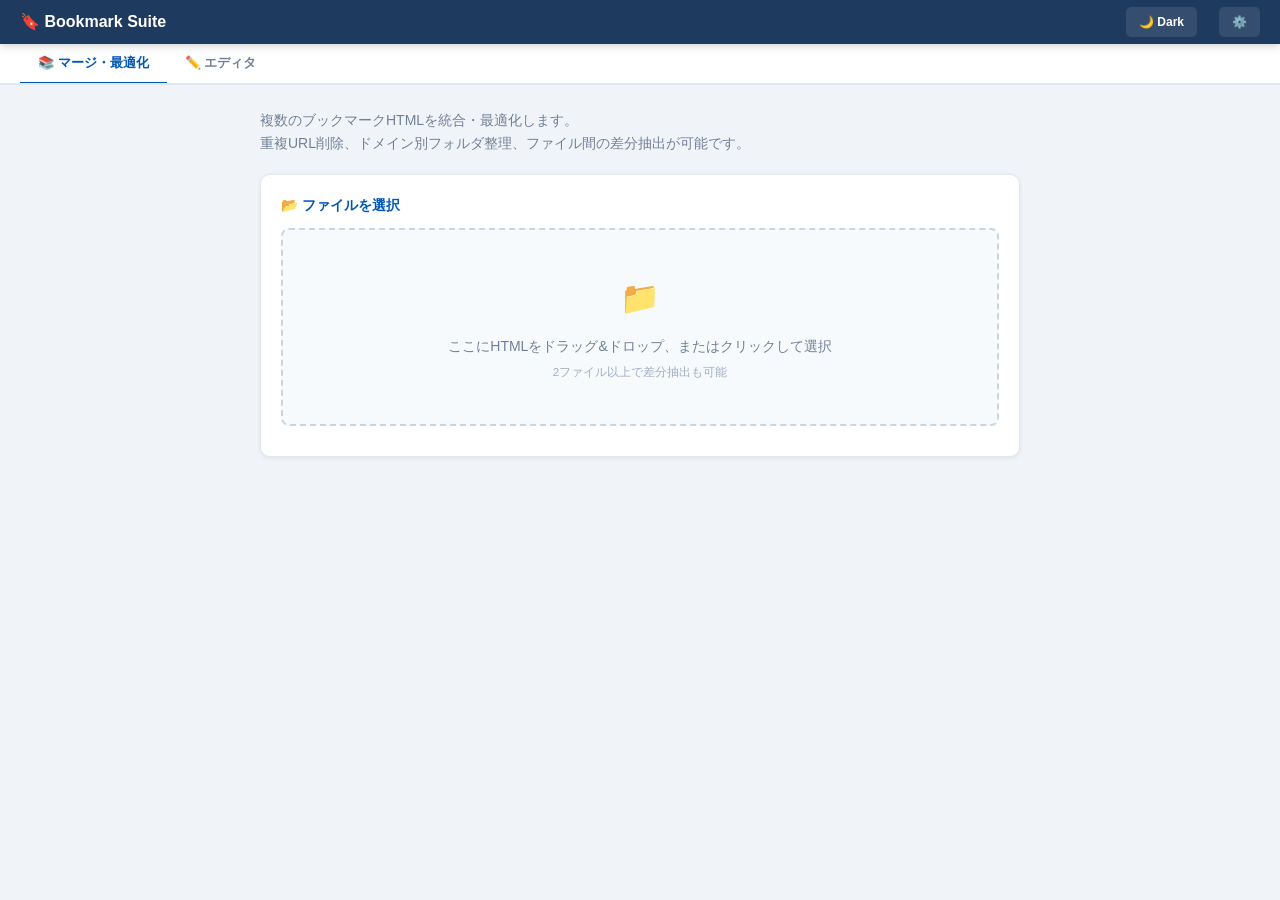
==== index.html @ 117654b2 "yes" ====
<!DOCTYPE html>
<html lang="ja">

<head>
    <meta charset="UTF-8">
    <meta name="viewport" content="width=device-width, initial-scale=1.0">
    <meta name="color-scheme" content="light dark">
    <meta name="referrer" content="no-referrer">
    <title>Bookmark Suite</title>

    <link rel="icon"
        href="data:image/svg+xml,%3Csvg xmlns='http://www.w3.org/2000/svg' viewBox='0 0 100 100'%3E%3Crect width='100' height='100' rx='22' fill='%231e3a5f'/%3E%3Cpath d='M33 15h34v68l-17-13-17 13z' fill='%23fff'/%3E%3C/svg%3E">

    <link rel="stylesheet" href="./style.css">
</head>

<body>
    <!-- =========================================================
         HEADER
    ========================================================== -->
    <header id="app-header">
        <h1>🔖 Bookmark Suite</h1>

        <button type="button" class="hdr-btn" id="theme-toggle" title="テーマ切替" aria-label="テーマを切り替える">
            🌙 Dark
        </button>

        <div class="hdr-menu-wrap">
            <button type="button" class="hdr-btn" id="settings-toggle" title="表示設定" aria-haspopup="true"
                aria-expanded="false">
                ⚙️
            </button>

            <div class="hdr-menu" id="settings-menu" hidden>
                <label class="hm-item">
                    <input type="checkbox" id="set-favicons">
                    ファビコンを表示
                </label>

                <label class="hm-item">
                    <input type="checkbox" id="set-autopreview">
                    選択時に自動プレビュー
                </label>

                <label class="hm-item">
                    <input type="checkbox" id="set-preview-scripts">
                    プレビュー内スクリプト許可
                </label>

                <div class="hm-sep"></div>

                <div class="hm-note">
                    設定は自動保存されます
                </div>
            </div>
        </div>
    </header>

    <!-- =========================================================
         MAIN TAB BAR
    ========================================================== -->
    <nav id="tab-bar" aria-label="メイン機能">
        <button type="button" class="tab-btn active" data-tab="merger" aria-controls="tab-merger">
            📚 マージ・最適化
        </button>

        <button type="button" class="tab-btn" data-tab="editor" aria-controls="tab-editor">
            ✏️ エディタ
        </button>
    </nav>

    <!-- =========================================================
         MERGER
    ========================================================== -->
    <main id="tab-merger" class="tab-content active">
        <div id="merger-view">
            <p class="desc">
                複数のブックマークHTMLを統合・最適化します。<br>
                重複URL削除、ドメイン別フォルダ整理、ファイル間の差分抽出が可能です。
            </p>

            <section class="card" aria-labelledby="merger-file-title">
                <h2 id="merger-file-title">📂 ファイルを選択</h2>

                <div class="drop-zone" id="m-drop" role="button" tabindex="0" aria-label="ブックマークHTMLファイルを選択">
                    <span class="dz-icon" aria-hidden="true">📁</span>

                    <span>
                        ここにHTMLをドラッグ&amp;ドロップ、またはクリックして選択
                    </span>

                    <br>

                    <small>
                        2ファイル以上で差分抽出も可能
                    </small>
                </div>

                <input type="file" id="m-file-input" multiple accept=".html,.htm,text/html">

                <div class="file-chips" id="m-chips" aria-live="polite"></div>
            </section>

            <section class="card" id="m-result" style="display:none" aria-labelledby="merger-result-title">
                <h2 id="merger-result-title">📊 解析結果</h2>

                <div class="stats-grid">
                    <div class="stat-box">
                        <span class="num" id="m-s-total">0</span>
                        <span class="lbl">総リンク数（重複込み）</span>
                    </div>

                    <div class="stat-box">
                        <span class="num" id="m-s-merged">0</span>
                        <span class="lbl">統合後（ユニーク）</span>
                    </div>

                    <div class="stat-box">
                        <span class="num" id="m-s-diff">0</span>
                        <span class="lbl">差分のみ（非重複）</span>
                    </div>
                </div>

                <div class="btn-group">
                    <button type="button" id="m-dl-merge" class="dl-btn btn-blue" disabled>
                        🔗 すべて統合してDL
                    </button>

                    <button type="button" id="m-dl-diff" class="dl-btn btn-green" disabled>
                        ✂️ 差分のみDL
                    </button>

                    <button type="button" id="m-to-editor" class="dl-btn btn-purple" disabled>
                        ✏️ エディタで開く
                    </button>
                </div>

                <div class="log-box show" id="m-log" role="log" aria-live="polite"></div>
            </section>
        </div>
    </main>

    <!-- =========================================================
         EDITOR
    ========================================================== -->
    <main id="tab-editor" class="tab-content">
        <div id="editor-view">
            <!-- =================================================
                 MAIN TOOLBAR
            ================================================== -->
            <div id="ed-main-toolbar" role="toolbar" aria-label="エディタ操作">
                <div class="tb-group">
                    <button type="button" class="tb-btn" id="tb-import">
                        📂 開く
                    </button>

                    <button type="button" class="tb-btn" id="tb-export" disabled>
                        💾 HTML
                    </button>

                    <button type="button" class="tb-btn" id="tb-export-json" disabled>
                        📋 JSON
                    </button>

                    <input type="file" id="ed-file-input" accept=".html,.htm,.json,text/html,application/json">
                </div>

                <div class="tb-sep" aria-hidden="true"></div>

                <div class="tb-group">
                    <button type="button" class="tb-btn" id="tb-undo" title="元に戻す (Ctrl+Z)" aria-label="元に戻す" disabled>
                        ↶
                    </button>

                    <button type="button" class="tb-btn" id="tb-redo" title="やり直し (Ctrl+Shift+Z)" aria-label="やり直し"
                        disabled>
                        ↷
                    </button>
                </div>

                <div class="tb-sep" aria-hidden="true"></div>

                <div class="tb-group tb-sel-group disabled" id="tb-sel-group">
                    <button type="button" class="tb-btn" id="tb-edit" title="編集 (F2)">
                        ✏️
                    </button>

                    <button type="button" class="tb-btn" id="tb-copy-url" title="URLコピー (Ctrl+C)">
                        📋
                    </button>

                    <button type="button" class="tb-btn" id="tb-move-to">
                        📁 移動
                    </button>

                    <button type="button" class="tb-btn" id="tb-tag-btn" title="タグ編集">
                        🏷️
                    </button>

                    <button type="button" class="tb-btn" id="tb-rate-btn" title="レーティング">
                        ⭐
                    </button>

                    <button type="button" class="tb-btn tb-danger" id="tb-delete" title="削除 (Delete)">
                        🗑️
                    </button>
                </div>

                <div class="tb-sep" aria-hidden="true"></div>

                <div class="tb-group">
                    <button type="button" class="tb-btn tb-primary" id="tb-add-link" title="リンク追加 (Ctrl+L)" disabled>
                        ＋ リンク
                    </button>

                    <button type="button" class="tb-btn tb-primary" id="tb-add-folder" title="フォルダ追加 (Ctrl+Shift+N)"
                        disabled>
                        📁＋
                    </button>

                    <button type="button" class="tb-btn" id="tb-add-root" title="ルートフォルダ追加">
                        🌳＋
                    </button>
                </div>

                <div class="tb-sep" aria-hidden="true"></div>

                <div class="tb-group">
                    <button type="button" class="tb-btn" id="tb-dedup" title="重複URLを整理" disabled>
                        🔀 重複整理
                    </button>

                    <button type="button" class="tb-btn" id="tb-find-dup" title="重複URLをハイライト" disabled>
                        👁️ 重複表示
                    </button>
                </div>

                <div class="tb-spacer"></div>

                <div class="tb-group">
                    <span id="ed-stats" aria-live="polite"></span>

                    <button type="button" class="tb-btn" id="tb-keys" title="ショートカット (?)">
                        ⌨️
                    </button>

                    <button type="button" class="tb-btn" id="tb-collapse" title="フォルダツリー表示切替">
                        ◀
                    </button>

                    <button type="button" class="tb-btn active" id="tb-preview" title="プレビュー表示切替 (Ctrl+P)">
                        🖼️
                    </button>
                </div>
            </div>

            <!-- =================================================
                 EDITOR CONTENT TABS
            ================================================== -->
            <div id="ed-content-tabs" role="tablist" aria-label="フォルダタブ"></div>

            <!-- =================================================
                 EDITOR LAYOUT
            ================================================== -->
            <div id="ed-layout">
                <!-- =============================================
                     TREE PANEL
                ============================================== -->
                <aside id="ed-tree-panel" aria-label="フォルダツリー">
                    <div id="ed-tree-header">
                        <span>📁 フォルダ</span>

                        <div class="tree-hdr-btns">
                            <button type="button" class="tree-sm-btn" id="tree-expand-all" title="全展開"
                                aria-label="すべて展開">
                                ⊞
                            </button>

                            <button type="button" class="tree-sm-btn" id="tree-collapse-all" title="全折畳"
                                aria-label="すべて折りたたむ">
                                ⊟
                            </button>

                            <button type="button" class="tree-sm-btn" id="tree-add-root" title="ルートフォルダ追加"
                                aria-label="ルートフォルダ追加">
                                ＋
                            </button>
                        </div>
                    </div>

                    <div id="ed-tree-scroll">
                        <div class="tree-empty">
                            ファイルをインポートして<br>
                            開始してください
                        </div>
                    </div>
                </aside>

                <div class="ed-divider" id="ed-divider1" role="separator" aria-orientation="vertical"
                    aria-label="ツリーパネル幅変更"></div>

                <!-- =============================================
                     CONTENT PANEL
                ============================================== -->
                <section id="ed-content-panel">
                    <!-- Filter bar -->
                    <div id="ed-filter-bar">
                        <div id="ed-breadcrumb" aria-label="現在のフォルダ">
                            <span class="bc-item" data-action="nav-root">
                                🏠 Root
                            </span>
                        </div>

                        <div class="bar-sep" aria-hidden="true"></div>

                        <select class="filter-sel" id="flt-type" title="種類" aria-label="種類で絞り込み">
                            <option value="all">すべて</option>
                            <option value="link">🔗 リンク</option>
                            <option value="folder">📁 フォルダ</option>
                        </select>

                        <select class="filter-sel" id="flt-rating" title="評価" aria-label="レーティングで絞り込み">
                            <option value="0">⭐ すべて</option>
                            <option value="1">⭐ 以上</option>
                            <option value="2">⭐⭐ 以上</option>
                            <option value="3">⭐⭐⭐ 以上</option>
                            <option value="4">⭐⭐⭐⭐ 以上</option>
                            <option value="5">⭐⭐⭐⭐⭐</option>
                        </select>

                        <input type="search" id="flt-tag" class="filter-sel filter-input" placeholder="🏷️ タグ"
                            aria-label="タグで絞り込み">

                        <input type="search" id="flt-domain" class="filter-sel filter-input filter-domain"
                            placeholder="🌐 ドメイン" aria-label="ドメインで絞り込み">

                        <button type="button" class="bar-btn" id="flt-tagunset" title="タグ未設定のみ" aria-pressed="false">
                            🏷️未設定
                        </button>

                        <select class="filter-sel" id="flt-sort" title="並び替え" aria-label="並び替え">
                            <option value="default">デフォルト順</option>
                            <option value="name">名前 A→Z</option>
                            <option value="name-d">名前 Z→A</option>
                            <option value="rating">評価 高→低</option>
                            <option value="rating-d">評価 低→高</option>
                            <option value="date">日付 新→旧</option>
                            <option value="date-d">日付 旧→新</option>
                            <option value="url">URL A→Z</option>
                        </select>

                        <div class="bar-sep" aria-hidden="true"></div>

                        <select class="filter-sel preset-select" id="flt-preset" title="保存済み検索" aria-label="保存済み検索">
                            <option value="">📁 保存済み</option>
                        </select>

                        <button type="button" class="bar-btn" id="flt-preset-save" title="現在の検索条件を保存"
                            aria-label="検索条件を保存">
                            💾
                        </button>

                        <div class="bar-sep" aria-hidden="true"></div>

                        <button type="button" class="bar-btn" id="list-top" title="先頭へ移動" aria-label="先頭へ移動">
                            ⬆
                        </button>

                        <button type="button" class="bar-btn" id="list-bot" title="末尾へ移動" aria-label="末尾へ移動">
                            ⬇
                        </button>

                        <button type="button" class="bar-btn" id="btn-search" title="検索 (Ctrl+F)" aria-label="検索を開く">
                            🔍
                        </button>
                    </div>

                    <!-- Search bar -->
                    <div id="ed-search-bar">
                        <div class="search-row search-primary-row">
                            <input type="search" id="ed-search-input" autocomplete="off" spellcheck="false"
                                placeholder='検索... 例: domain:github.com tag:tutorial rating:>=4 -jquery'
                                aria-label="ブックマークを検索">

                            <span id="ed-search-count" aria-live="polite"></span>

                            <button type="button" class="bar-btn" id="sch-prev" title="前の一致 (Shift+Enter)"
                                aria-label="前の検索結果">
                                ▲
                            </button>

                            <button type="button" class="bar-btn" id="sch-next" title="次の一致 (Enter)"
                                aria-label="次の検索結果">
                                ▼
                            </button>

                            <div class="scope-grp" aria-label="検索範囲">
                                <button type="button" class="scope-btn on" data-scope="deep">
                                    全体
                                </button>

                                <button type="button" class="scope-btn" data-scope="current">
                                    現在
                                </button>
                            </div>

                            <button type="button" class="bar-btn" id="ed-search-clear" title="検索クリア"
                                aria-label="検索をクリア">
                                ✕
                            </button>
                        </div>

                        <div class="search-row search-options-row">
                            <div class="scope-grp" aria-label="検索条件">
                                <button type="button" class="scope-btn on" id="sch-mode-and">
                                    AND
                                </button>

                                <button type="button" class="scope-btn" id="sch-mode-or">
                                    OR
                                </button>
                            </div>

                            <label class="chk-item">
                                <input type="checkbox" id="sch-title" checked>
                                タイトル
                            </label>

                            <label class="chk-item">
                                <input type="checkbox" id="sch-url" checked>
                                URL
                            </label>

                            <label class="chk-item">
                                <input type="checkbox" id="sch-tags" checked>
                                タグ
                            </label>

                            <label class="chk-item" title="大文字・小文字を区別">
                                <input type="checkbox" id="sch-case">
                                Aa
                            </label>

                            <label class="chk-item">
                                <input type="checkbox" id="sch-word">
                                完全一致
                            </label>

                            <label class="chk-item">
                                <input type="checkbox" id="sch-regex">
                                .* 正規表現
                            </label>
                        </div>

                        <div class="search-help">
                            <span>例:</span>
                            <code>domain:github.com</code>
                            <code>tag:tutorial</code>
                            <code>rating:&gt;=4</code>
                            <code>type:link</code>
                            <code>after:2024-01-01</code>
                            <code>path:"開発/資料"</code>
                            <code>is:duplicate</code>
                            <code>is:untagged</code>
                            <code>is:invalid</code>
                            <code>-archive</code>
                            <code>~javascrpt</code>
                        </div>
                    </div>

                    <!-- Content list -->
                    <div id="ed-content-list" role="list" aria-label="ブックマーク一覧">
                        <div class="ed-empty">
                            <span class="big-ico" aria-hidden="true">📚</span>

                            <span>
                                ファイルを開いて開始<br>

                                <small>
                                    Netscape Bookmark HTML / JSON 対応
                                </small>
                            </span>
                        </div>
                    </div>
                </section>

                <div class="ed-divider" id="ed-divider2" role="separator" aria-orientation="vertical"
                    aria-label="プレビューパネル幅変更"></div>

                <!-- =============================================
                     PREVIEW PANEL
                ============================================== -->
                <aside id="ed-preview-panel" aria-label="Webプレビュー">
                    <div id="ed-preview-header">
                        <span aria-hidden="true">🖼️</span>
                        <span id="ed-preview-title">プレビュー</span>

                        <button type="button" class="tree-sm-btn" id="preview-open" title="新しいタブで開く"
                            aria-label="新しいタブで開く" style="display:none">
                            ↗
                        </button>

                        <button type="button" class="tree-sm-btn" id="preview-reload" title="再読込" aria-label="プレビュー再読込"
                            style="display:none">
                            ↻
                        </button>
                    </div>

                    <div id="ed-preview-frame-wrap">
                        <iframe id="ed-preview-iframe" title="選択したブックマークのプレビュー" sandbox="allow-forms allow-popups"
                            referrerpolicy="no-referrer"></iframe>

                        <div id="ed-preview-loading">
                            読込中...
                        </div>

                        <div id="ed-preview-fallback">
                            <div class="fb-ico" aria-hidden="true">🚫</div>

                            <div class="fb-title">
                                プレビューできません
                            </div>

                            <div class="fb-message">
                                このサイトはiframeでの表示を許可していない可能性があります。
                            </div>

                            <div class="fb-url" id="fb-url"></div>

                            <a id="fb-link" href="#" target="_blank" rel="noopener noreferrer">
                                ↗ 新しいタブで開く
                            </a>
                        </div>
                    </div>
                </aside>
            </div>

            <!-- =================================================
                 STATUS BAR
            ================================================== -->
            <div id="ed-statusbar">
                <span id="ed-sb-msg" aria-live="polite">
                    準備完了
                </span>

                <span class="sb-badge" id="sb-autosave" style="display:none">
                    自動保存
                </span>

                <span class="sb-badge dirty" id="sb-dirty" style="display:none">
                    未保存
                </span>

                <span id="ed-sb-counts"></span>
            </div>
        </div>
    </main>

    <!-- =========================================================
         EDIT MODAL
    ========================================================== -->
    <div class="modal-ov" id="ed-modal" role="dialog" aria-modal="true" aria-labelledby="ed-modal-title">
        <div class="modal-box" id="ed-edit-box">
            <h3 id="ed-modal-title">編集</h3>

            <div class="mf">
                <label for="ed-m-name">タイトル</label>
                <input type="text" id="ed-m-name" maxlength="4000" autocomplete="off">
            </div>

            <div class="mf" id="ed-m-url-f">
                <label for="ed-m-url">URL</label>
                <input type="url" id="ed-m-url" maxlength="20000" placeholder="https://..." autocomplete="off">
            </div>

            <div class="mf">
                <label for="ed-m-tags">
                    タグ
                    <small>スペースまたはカンマ区切り</small>
                </label>

                <input type="text" id="ed-m-tags" placeholder="例: javascript tutorial" autocomplete="off">

                <div id="ed-m-tag-sug"></div>
            </div>

            <div class="mf">
                <label>レーティング</label>

                <div class="star-picker" id="ed-m-stars" aria-label="レーティング">
                    <button type="button" class="star-pick" data-v="1" aria-label="1">★</button>
                    <button type="button" class="star-pick" data-v="2" aria-label="2">★</button>
                    <button type="button" class="star-pick" data-v="3" aria-label="3">★</button>
                    <button type="button" class="star-pick" data-v="4" aria-label="4">★</button>
                    <button type="button" class="star-pick" data-v="5" aria-label="5">★</button>
                </div>
            </div>

            <div class="m-acts">
                <button type="button" class="m-cancel" id="ed-m-cancel">
                    キャンセル
                </button>

                <button type="button" class="m-save" id="ed-m-save">
                    💾 保存
                </button>
            </div>
        </div>
    </div>

    <!-- =========================================================
         MOVE MODAL
    ========================================================== -->
    <div class="modal-ov" id="ed-move-modal" role="dialog" aria-modal="true" aria-labelledby="ed-move-title">
        <div class="modal-box" id="ed-move-box">
            <h3 id="ed-move-title">
                📁 移動先フォルダを選択
            </h3>

            <div id="ed-move-list"></div>

            <button type="button" id="ed-move-cancel">
                キャンセル
            </button>
        </div>
    </div>

    <!-- =========================================================
         KEYBOARD SHORTCUT MODAL
    ========================================================== -->
    <div class="modal-ov" id="ed-keys-modal" role="dialog" aria-modal="true" aria-labelledby="ed-keys-title">
        <div class="modal-box" id="ed-keys-box">
            <h3 id="ed-keys-title">
                ⌨️ キーボードショートカット
            </h3>

            <section class="keys-section">
                <h4>ファイル</h4>

                <div class="key-row">
                    <span class="key-desc">開く</span>
                    <div class="keys">
                        <kbd>Ctrl</kbd> + <kbd>O</kbd>
                    </div>
                </div>

                <div class="key-row">
                    <span class="key-desc">HTML保存</span>
                    <div class="keys">
                        <kbd>Ctrl</kbd> + <kbd>S</kbd>
                    </div>
                </div>

                <div class="key-row">
                    <span class="key-desc">元に戻す</span>
                    <div class="keys">
                        <kbd>Ctrl</kbd> + <kbd>Z</kbd>
                    </div>
                </div>

                <div class="key-row">
                    <span class="key-desc">やり直し</span>
                    <div class="keys">
                        <kbd>Ctrl</kbd> + <kbd>Shift</kbd> + <kbd>Z</kbd>
                    </div>
                </div>
            </section>

            <section class="keys-section">
                <h4>ナビゲーション</h4>

                <div class="key-row">
                    <span class="key-desc">開く / 進む</span>
                    <div class="keys"><kbd>Enter</kbd></div>
                </div>

                <div class="key-row">
                    <span class="key-desc">親フォルダへ戻る</span>
                    <div class="keys">
                        <kbd>Backspace</kbd>
                    </div>
                </div>

                <div class="key-row">
                    <span class="key-desc">上下移動</span>
                    <div class="keys">
                        <kbd>↑</kbd> / <kbd>↓</kbd>
                    </div>
                </div>

                <div class="key-row">
                    <span class="key-desc">先頭 / 末尾</span>
                    <div class="keys">
                        <kbd>Home</kbd> / <kbd>End</kbd>
                    </div>
                </div>
            </section>

            <section class="keys-section">
                <h4>選択・操作</h4>

                <div class="key-row">
                    <span class="key-desc">すべて選択</span>
                    <div class="keys">
                        <kbd>Ctrl</kbd> + <kbd>A</kbd>
                    </div>
                </div>

                <div class="key-row">
                    <span class="key-desc">編集</span>
                    <div class="keys"><kbd>F2</kbd></div>
                </div>

                <div class="key-row">
                    <span class="key-desc">削除</span>
                    <div class="keys"><kbd>Delete</kbd></div>
                </div>

                <div class="key-row">
                    <span class="key-desc">URLコピー</span>
                    <div class="keys">
                        <kbd>Ctrl</kbd> + <kbd>C</kbd>
                    </div>
                </div>

                <div class="key-row">
                    <span class="key-desc">リンク追加</span>
                    <div class="keys">
                        <kbd>Ctrl</kbd> + <kbd>L</kbd>
                    </div>
                </div>

                <div class="key-row">
                    <span class="key-desc">フォルダ追加</span>
                    <div class="keys">
                        <kbd>Ctrl</kbd> + <kbd>Shift</kbd> + <kbd>N</kbd>
                    </div>
                </div>
            </section>

            <section class="keys-section">
                <h4>検索・表示</h4>

                <div class="key-row">
                    <span class="key-desc">検索</span>
                    <div class="keys">
                        <kbd>Ctrl</kbd> + <kbd>F</kbd>
                    </div>
                </div>

                <div class="key-row">
                    <span class="key-desc">次 / 前の検索結果</span>
                    <div class="keys">
                        <kbd>Enter</kbd> /
                        <kbd>Shift</kbd> + <kbd>Enter</kbd>
                    </div>
                </div>

                <div class="key-row">
                    <span class="key-desc">新しいタブ</span>
                    <div class="keys">
                        <kbd>Ctrl</kbd> + <kbd>T</kbd>
                    </div>
                </div>

                <div class="key-row">
                    <span class="key-desc">タブを閉じる</span>
                    <div class="keys">
                        <kbd>Ctrl</kbd> + <kbd>W</kbd>
                    </div>
                </div>

                <div class="key-row">
                    <span class="key-desc">プレビュー切替</span>
                    <div class="keys">
                        <kbd>Ctrl</kbd> + <kbd>P</kbd>
                    </div>
                </div>
            </section>

            <div class="m-acts">
                <button type="button" class="m-cancel" id="ed-keys-close">
                    閉じる
                </button>
            </div>
        </div>
    </div>

    <!-- =========================================================
         TOAST
    ========================================================== -->
    <div id="toast" role="status" aria-live="polite"></div>

    <script src="./app.js"></script>
    <script src="./bridge.js"></script>
</body>

</html>
---- style.css ----
/* ================================================================
   RESET / BASE
================================================================ */

*,
*::before,
*::after {
    box-sizing: border-box;
    margin: 0;
    padding: 0;
}

html,
body {
    width: 100%;
    height: 100%;
    overflow: hidden;
}

:root {
    color-scheme: light;

    --bg: #f0f4f8;
    --fg: #2d3748;
    --panel: #ffffff;
    --panel-alt: #f8fafc;

    --border: #e2e8f0;
    --border-hover: #cbd5e0;

    --muted: #718096;
    --muted2: #a0aec0;

    --accent: #0056b3;
    --accent-hover: #00438a;
    --accent-bg: #ebf8ff;
    --accent-br: #bee3f8;

    --header: #1e3a5f;
    --hover: #f7fafc;

    --sel-bg: #eff6ff;
    --sel-br: #93c5fd;

    --danger: #c53030;
    --danger-bg: #fed7d7;

    --warn: #f59e0b;
    --success: #198754;

    --tag-bg: #e0e7ff;
    --tag-fg: #3730a3;

    --code-bg: #1a202c;
    --code-fg: #a0ffb0;

    --shadow: rgba(0, 0, 0, 0.08);
    --shadow-lg: rgba(0, 0, 0, 0.18);

    --radius-sm: 4px;
    --radius-md: 7px;
    --radius-lg: 12px;
}

body.dark {
    color-scheme: dark;

    --bg: #0f172a;
    --fg: #e2e8f0;
    --panel: #1e293b;
    --panel-alt: #172033;

    --border: #334155;
    --border-hover: #475569;

    --muted: #94a3b8;
    --muted2: #64748b;

    --accent: #60a5fa;
    --accent-hover: #93c5fd;
    --accent-bg: #1e3a5f;
    --accent-br: #3b82f6;

    --header: #0c1a2e;
    --hover: #293548;

    --sel-bg: #1e3a5f;
    --sel-br: #3b82f6;

    --danger: #f87171;
    --danger-bg: #450a0a;

    --tag-bg: #3730a3;
    --tag-fg: #c7d2fe;

    --code-bg: #020617;
    --code-fg: #86efac;

    --shadow: rgba(0, 0, 0, 0.25);
    --shadow-lg: rgba(0, 0, 0, 0.55);
}

body {
    display: flex;
    flex-direction: column;

    background: var(--bg);
    color: var(--fg);

    font-family:
        -apple-system,
        BlinkMacSystemFont,
        "Segoe UI",
        Roboto,
        "Noto Sans JP",
        sans-serif;

    font-size: 14px;
    line-height: 1.5;

    transition:
        background-color 0.2s,
        color 0.2s;
}

button,
input,
select,
textarea {
    font: inherit;
}

button,
select {
    color: inherit;
}

button:focus-visible,
input:focus-visible,
select:focus-visible,
textarea:focus-visible,
[tabindex]:focus-visible {
    outline: 2px solid var(--accent);
    outline-offset: 2px;
}

small {
    color: var(--muted2);
}

input[type="file"] {
    display: none;
}

/* ================================================================
   HEADER
================================================================ */

#app-header {
    z-index: 20;

    display: flex;
    flex-shrink: 0;
    align-items: center;

    height: 44px;
    padding: 0 20px;
    gap: 14px;

    background: var(--header);
    color: #ffffff;

    box-shadow: 0 2px 8px var(--shadow-lg);
}

#app-header h1 {
    overflow: hidden;

    font-size: 16px;
    font-weight: 700;

    text-overflow: ellipsis;
    white-space: nowrap;
}

.hdr-btn {
    flex-shrink: 0;
    margin-left: auto;
    padding: 5px 12px;

    border: 1px solid transparent;
    border-radius: 5px;

    background: rgba(255, 255, 255, 0.1);
    color: #ffffff;

    font-size: 12px;
    font-weight: 600;

    cursor: pointer;
    transition: 0.12s;
}

.hdr-btn:hover {
    background: rgba(255, 255, 255, 0.2);
}

/* ================================================================
   MAIN TABS
================================================================ */

#tab-bar {
    z-index: 10;

    display: flex;
    flex-shrink: 0;

    min-height: 38px;
    padding: 0 20px;

    overflow-x: auto;

    background: var(--panel);
    border-bottom: 2px solid var(--border);
}

.tab-btn {
    flex-shrink: 0;

    padding: 9px 18px;
    margin-bottom: -2px;

    border: 0;
    border-bottom: 3px solid transparent;

    background: transparent;
    color: var(--muted);

    font-size: 13px;
    font-weight: 700;

    cursor: pointer;
    transition: 0.12s;
}

.tab-btn:hover {
    background: var(--hover);
    color: var(--fg);
}

.tab-btn.active {
    border-bottom-color: var(--accent);
    color: var(--accent);
}

.tab-content {
    display: none;
    flex: 1;
    min-width: 0;
    min-height: 0;
}

.tab-content.active {
    display: flex;
    flex-direction: column;
}

#tab-merger.active {
    overflow-y: auto;
}

/* ================================================================
   MERGER
================================================================ */

#merger-view {
    width: 100%;
    max-width: 800px;
    margin: 0 auto;
    padding: 24px 20px;
}

.desc {
    margin-bottom: 18px;

    color: var(--muted);

    font-size: 14px;
    line-height: 1.7;
}

.card {
    margin-bottom: 16px;
    padding: 20px;

    background: var(--panel);
    border: 1px solid var(--border);
    border-radius: 10px;

    box-shadow: 0 1px 4px var(--shadow);
}

.card h2 {
    margin-bottom: 12px;

    color: var(--accent);

    font-size: 14px;
    font-weight: 700;
}

.drop-zone {
    padding: 40px 20px;

    border: 2px dashed var(--border-hover);
    border-radius: 8px;

    background: var(--hover);
    color: var(--muted);

    text-align: center;
    font-size: 14px;
    line-height: 1.8;

    cursor: pointer;
    user-select: none;

    transition:
        border-color 0.2s,
        background-color 0.2s,
        color 0.2s;
}

.drop-zone:hover,
.drop-zone.dragover {
    border-color: var(--accent);
    background: var(--accent-bg);
    color: var(--accent);
}

.dz-icon {
    display: block;
    margin-bottom: 6px;

    font-size: 32px;
}

.file-chips {
    display: flex;
    flex-wrap: wrap;

    margin-top: 10px;
    gap: 6px;
}

.file-chip {
    max-width: 100%;
    padding: 3px 10px;

    overflow: hidden;

    background: var(--accent-bg);
    color: var(--accent);
    border-radius: 12px;

    font-size: 11px;
    font-weight: 600;

    text-overflow: ellipsis;
    white-space: nowrap;
}

.stats-grid {
    display: grid;
    grid-template-columns: repeat(3, minmax(0, 1fr));

    margin-bottom: 12px;
    gap: 10px;
}

.stat-box {
    padding: 12px;

    background: var(--hover);
    border: 1px solid var(--border);
    border-radius: 8px;

    text-align: center;
}

.stat-box .num {
    display: block;

    color: var(--accent);

    font-size: 22px;
    font-weight: 700;
}

.stat-box .lbl {
    display: block;
    margin-top: 2px;

    color: var(--muted);

    font-size: 11px;
}

.btn-group {
    display: flex;
    flex-wrap: wrap;
    gap: 10px;
}

.dl-btn {
    flex: 1;
    min-width: 140px;
    padding: 12px 14px;

    border: 0;
    border-radius: 8px;

    color: #ffffff;

    font-size: 13px;
    font-weight: 700;

    cursor: pointer;

    transition:
        opacity 0.15s,
        transform 0.15s;
}

.dl-btn:hover:not(:disabled) {
    opacity: 0.87;
    transform: translateY(-1px);
}

.dl-btn:disabled {
    background: var(--border-hover) !important;

    cursor: not-allowed;
    transform: none;
}

.btn-blue {
    background: #0d6efd;
}

.btn-green {
    background: #198754;
}

.btn-purple {
    background: #7c3aed;
}

.log-box {
    display: none;

    min-height: 50px;
    margin-top: 12px;
    padding: 12px;

    overflow-wrap: anywhere;

    background: var(--code-bg);
    color: var(--code-fg);
    border-radius: 8px;

    font-family:
        ui-monospace,
        SFMono-Regular,
        Menlo,
        Consolas,
        monospace;

    font-size: 11px;
    line-height: 1.6;

    white-space: pre-wrap;
}

.log-box.show {
    display: block;
}

/* ================================================================
   EDITOR BASE
================================================================ */

#editor-view {
    display: flex;
    flex: 1;
    flex-direction: column;

    min-width: 0;
    min-height: 0;

    overflow: hidden;
}

/* ================================================================
   MAIN TOOLBAR
================================================================ */

#ed-main-toolbar {
    display: flex;
    flex-shrink: 0;
    align-items: center;
    flex-wrap: wrap;

    min-height: 38px;
    padding: 5px 12px;
    gap: 4px;

    background: var(--panel);
    border-bottom: 1px solid var(--border);
}

.tb-group {
    display: flex;
    align-items: center;
    gap: 2px;
}

.tb-sep {
    flex-shrink: 0;

    width: 1px;
    height: 22px;
    margin: 0 4px;

    background: var(--border);
}

.tb-spacer {
    flex: 1;
}

.tb-btn {
    display: inline-flex;
    align-items: center;
    justify-content: center;

    min-height: 28px;
    padding: 5px 10px;
    gap: 4px;

    border: 1px solid transparent;
    border-radius: 5px;

    background: transparent;
    color: var(--fg);

    font-size: 12px;
    font-weight: 600;

    white-space: nowrap;
    cursor: pointer;

    transition:
        background-color 0.12s,
        border-color 0.12s,
        color 0.12s;
}

.tb-btn:hover:not(:disabled) {
    background: var(--hover);
    border-color: var(--border);
}

.tb-btn:disabled {
    opacity: 0.35;
    cursor: not-allowed;
}

.tb-btn.tb-primary {
    background: var(--accent-bg);
    color: var(--accent);
    border-color: var(--accent-br);
}

.tb-btn.tb-primary:hover:not(:disabled) {
    background: var(--accent-br);
}

.tb-btn.tb-danger:hover:not(:disabled) {
    background: var(--danger-bg);
    color: var(--danger);
    border-color: var(--danger);
}

.tb-btn.active {
    background: var(--accent-bg);
    color: var(--accent);
    border-color: var(--accent-br);
}

.tb-sel-group {
    transition: opacity 0.15s;
}

.tb-sel-group.disabled {
    opacity: 0.3;
    pointer-events: none;
}

#ed-stats {
    margin-right: 4px;

    color: var(--muted2);

    font-size: 11px;
    white-space: nowrap;
}

/* ================================================================
   CONTENT TABS
================================================================ */

#ed-content-tabs {
    display: flex;
    flex-shrink: 0;
    align-items: flex-end;

    min-height: 32px;
    padding: 3px 8px 0;
    gap: 2px;

    overflow-x: auto;

    background: var(--bg);
    border-bottom: 1px solid var(--border);

    scrollbar-width: thin;
}

.ed-ctab {
    display: flex;
    flex-shrink: 0;
    align-items: center;

    max-width: 180px;
    padding: 4px 10px 5px;
    gap: 5px;

    border: 1px solid transparent;
    border-bottom: 0;
    border-radius: 5px 5px 0 0;

    background: var(--border);
    color: var(--muted);

    font-size: 11px;
    font-weight: 600;

    white-space: nowrap;
    cursor: pointer;

    transition:
        background-color 0.1s,
        color 0.1s;
}

.ed-ctab:hover {
    background: var(--panel);
    color: var(--fg);
}

.ed-ctab.active {
    z-index: 1;

    margin-bottom: -1px;

    background: var(--panel);
    color: var(--accent);
    border-color: var(--border);
    border-bottom-color: var(--panel);
}

.ed-ctab.pinned::before {
    content: "📌";

    margin-right: 2px;

    font-size: 9px;
}

.ed-ctab-lbl {
    max-width: 130px;

    overflow: hidden;

    text-overflow: ellipsis;
    white-space: nowrap;
}

.ed-ctab-x {
    display: flex;
    flex-shrink: 0;
    align-items: center;
    justify-content: center;

    width: 14px;
    height: 14px;

    color: var(--muted2);
    border-radius: 50%;

    font-size: 10px;
}

.ed-ctab-x:hover {
    background: var(--danger-bg);
    color: var(--danger);
}

.ed-ctab-add {
    align-self: center;

    padding: 3px 8px;

    border: 1px dashed var(--border-hover);
    border-radius: 5px;

    background: transparent;
    color: var(--muted2);

    font-size: 13px;

    cursor: pointer;
    transition: 0.12s;
}

.ed-ctab-add:hover {
    border-color: var(--accent);
    background: var(--accent-bg);
    color: var(--accent);
}

/* ================================================================
   EDITOR LAYOUT / DIVIDERS
================================================================ */

#ed-layout {
    display: flex;
    flex: 1;

    min-width: 0;
    min-height: 0;

    overflow: hidden;
}

.ed-divider {
    position: relative;
    z-index: 5;

    flex-shrink: 0;

    width: 5px;

    background: transparent;
    cursor: col-resize;
}

.ed-divider::after {
    position: absolute;
    inset: 0 1px;

    content: "";

    background: var(--border);

    transition: background-color 0.15s;
}

.ed-divider:hover::after,
.ed-divider.dragging::after {
    background: var(--accent);
}

#ed-tree-panel.collapsed+#ed-divider1 {
    display: none;
}

#ed-divider2:has(+ #ed-preview-panel.collapsed) {
    display: none;
}

/* ================================================================
   TREE PANEL
================================================================ */

#ed-tree-panel {
    display: flex;
    flex-shrink: 0;
    flex-direction: column;

    width: 220px;
    min-width: 0;

    overflow: hidden;

    background: var(--panel);
    border-right: 1px solid var(--border);

    transition: width 0.18s;
}

#ed-tree-panel.collapsed {
    width: 0 !important;
    border-right: 0;
}

#ed-tree-header {
    display: flex;
    flex-shrink: 0;
    align-items: center;
    justify-content: space-between;

    min-height: 34px;
    padding: 7px 10px;
    gap: 4px;

    color: var(--muted);
    border-bottom: 1px solid var(--border);

    font-size: 11px;
    font-weight: 700;
    letter-spacing: 0.06em;
    text-transform: uppercase;
}

.tree-hdr-btns {
    display: flex;
    gap: 2px;
}

.tree-sm-btn {
    min-width: 23px;
    padding: 1px 5px;

    border: 1px solid var(--border);
    border-radius: 3px;

    background: transparent;
    color: var(--muted2);

    font-size: 10px;

    cursor: pointer;
    transition: 0.12s;
}

.tree-sm-btn:hover {
    background: var(--hover);
    color: var(--fg);
}

#ed-tree-scroll {
    flex: 1;

    padding: 4px 0;

    overflow-x: hidden;
    overflow-y: auto;
}

.tree-empty {
    padding: 16px;

    color: var(--muted2);

    font-size: 12px;
    line-height: 1.6;
    text-align: center;
}

.tn {
    display: flex;
    align-items: center;

    min-height: 28px;
    margin: 1px 4px;
    gap: 3px;

    border-radius: 5px;

    cursor: pointer;
    user-select: none;

    transition: background-color 0.08s;
}

.tn:hover {
    background: var(--hover);
}

.tn.selected {
    background: var(--accent-bg);
    color: var(--accent);
}

.tn.selected .tn-lbl {
    font-weight: 600;
}

.tn-ind {
    flex-shrink: 0;
}

.tn-tog {
    display: flex;
    flex-shrink: 0;
    align-items: center;
    justify-content: center;

    width: 18px;
    height: 26px;

    color: var(--muted2);
    border-radius: 3px;

    font-size: 8px;
}

.tn-tog:hover {
    background: var(--border);
    color: var(--fg);
}

.tn-tog-ph {
    flex-shrink: 0;
    width: 18px;
}

.tn-body {
    display: flex;
    flex: 1;
    align-items: center;

    min-width: 0;
    padding: 4px 8px 4px 0;
    gap: 5px;
}

.tn-ico {
    flex-shrink: 0;
    font-size: 13px;
}

.tn-lbl {
    flex: 1;
    min-width: 0;

    overflow: hidden;

    font-size: 12px;

    text-overflow: ellipsis;
    white-space: nowrap;
}

.tn-cnt {
    flex-shrink: 0;

    padding: 1px 5px;

    background: var(--hover);
    color: var(--muted2);
    border-radius: 10px;

    font-size: 10px;
}

.tn.selected .tn-cnt {
    background: var(--accent-br);
    color: var(--accent);
}

/* ================================================================
   CONTENT PANEL / FILTER BAR
================================================================ */

#ed-content-panel {
    display: flex;
    flex: 1;
    flex-direction: column;

    min-width: 0;
    min-height: 0;

    overflow: hidden;
}

#ed-filter-bar {
    display: flex;
    flex-shrink: 0;
    align-items: center;

    min-height: 36px;
    padding: 5px 12px;
    gap: 6px;

    overflow-x: auto;
    overflow-y: hidden;

    background: var(--panel);
    border-bottom: 1px solid var(--border);
}

#ed-breadcrumb {
    flex: 1;
    min-width: 80px;

    overflow: hidden;

    color: var(--fg);

    font-size: 12px;

    text-overflow: ellipsis;
    white-space: nowrap;
}

.bc-item {
    color: var(--accent);
    cursor: pointer;
}

.bc-item:hover {
    text-decoration: underline;
}

.bc-sep {
    margin: 0 3px;
    color: var(--border-hover);
}

.bc-cur {
    color: var(--fg);
    font-weight: 600;
}

.filter-sel {
    flex-shrink: 0;

    min-height: 26px;
    padding: 3px 7px;

    border: 1px solid var(--border);
    border-radius: 5px;

    background: var(--panel);
    color: var(--fg);

    font-size: 11px;
    font-weight: 600;

    cursor: pointer;
    transition: 0.12s;
}

.filter-sel:hover,
.filter-sel:focus {
    border-color: var(--accent);
}

.filter-input {
    width: 90px;
    cursor: text;
}

.filter-domain {
    width: 120px;
}

.preset-select {
    max-width: 130px;
}

.bar-sep {
    flex-shrink: 0;

    width: 1px;
    height: 18px;

    background: var(--border);
}

.bar-btn {
    display: inline-flex;
    flex-shrink: 0;
    align-items: center;
    justify-content: center;

    min-height: 25px;
    padding: 3px 7px;

    border: 1px solid var(--border);
    border-radius: 4px;

    background: var(--panel);
    color: var(--muted);

    font-size: 11px;

    cursor: pointer;
    transition: 0.12s;
}

.bar-btn:hover:not(:disabled) {
    background: var(--hover);
    color: var(--fg);
}

.bar-btn:disabled {
    opacity: 0.35;
    cursor: not-allowed;
}

.bar-btn.on {
    background: var(--accent-bg);
    color: var(--accent);
    border-color: var(--accent-br);
}

/* ================================================================
   SEARCH BAR
================================================================ */

#ed-search-bar {
    display: none;
    flex-shrink: 0;
    flex-direction: column;

    padding: 6px 12px;
    gap: 6px;

    background: var(--panel);
    border-bottom: 1px solid var(--border);
}

#ed-search-bar.show {
    display: flex;
}

.search-row {
    display: flex;
    align-items: center;
    flex-wrap: wrap;
    gap: 6px;
}

.search-primary-row {
    width: 100%;
}

#ed-search-input {
    flex: 1;
    min-width: 220px;
    min-height: 29px;
    padding: 5px 9px;

    border: 1px solid var(--border-hover);
    border-radius: 5px;

    background: var(--panel);
    color: var(--fg);

    font-size: 12px;
}

#ed-search-input:focus {
    border-color: var(--accent);
}

#ed-search-input[aria-invalid="true"] {
    border-color: var(--danger);
    box-shadow: 0 0 0 2px var(--danger-bg);
}

#ed-search-count {
    min-width: 45px;

    color: var(--muted);

    font-size: 11px;
    text-align: center;
    white-space: nowrap;
}

.scope-grp {
    display: flex;
    flex-shrink: 0;

    overflow: hidden;

    border: 1px solid var(--border-hover);
    border-radius: 5px;
}

.scope-btn {
    min-height: 25px;
    padding: 3px 9px;

    border: 0;
    border-right: 1px solid var(--border);

    background: var(--panel);
    color: var(--muted);

    font-size: 11px;
    font-weight: 700;

    cursor: pointer;
    transition: 0.12s;
}

.scope-btn:last-child {
    border-right: 0;
}

.scope-btn:hover {
    background: var(--hover);
    color: var(--fg);
}

.scope-btn.on {
    background: var(--accent);
    color: #ffffff;
}

.chk-item {
    display: inline-flex;
    align-items: center;

    min-height: 25px;
    padding: 3px 8px;
    gap: 4px;

    border: 1px solid var(--border);
    border-radius: 5px;

    background: var(--panel);
    color: var(--muted);

    font-size: 11px;
    font-weight: 600;

    cursor: pointer;
    user-select: none;

    transition: 0.12s;
}

.chk-item:hover {
    border-color: var(--accent);
    background: var(--hover);
    color: var(--accent);
}

.chk-item input {
    margin: 0;
    accent-color: var(--accent);
}

.search-help {
    display: flex;
    align-items: center;
    flex-wrap: wrap;

    gap: 4px;

    color: var(--muted2);

    font-size: 10px;
}

.search-help code {
    padding: 1px 5px;

    background: var(--hover);
    color: var(--muted);
    border: 1px solid var(--border);
    border-radius: 4px;

    font-family:
        ui-monospace,
        SFMono-Regular,
        Menlo,
        Consolas,
        monospace;
}

/* ================================================================
   CONTENT LIST
================================================================ */

#ed-content-list {
    display: flex;
    flex: 1;
    flex-direction: column;

    min-height: 0;
    padding: 8px 10px;
    gap: 3px;

    overflow-x: hidden;
    overflow-y: auto;

    scroll-behavior: smooth;
}

#ed-content-list.virtual {
    padding: 0 10px;
    gap: 0;
    scroll-behavior: auto;
}

.virtual-spacer {
    flex: none;
    width: 100%;
    pointer-events: none;
}

/* ================================================================
   CONTENT ITEM
================================================================ */

.ci {
    position: relative;

    display: flex;
    flex-shrink: 0;
    align-items: stretch;

    min-width: 0;

    background: var(--panel);
    border: 1px solid var(--border);
    border-radius: 7px;

    content-visibility: auto;
    contain-intrinsic-size: 52px;

    transition:
        box-shadow 0.12s,
        border-color 0.12s,
        background-color 0.1s;
}

#ed-content-list.virtual .ci {
    min-height: 52px;
    max-height: 52px;

    overflow: hidden;

    border-radius: 5px;
}

.ci:hover {
    border-color: var(--border-hover);
    box-shadow: 0 2px 8px var(--shadow);
}

.ci.selected {
    background: var(--sel-bg);
    border-color: var(--sel-br);
}

.ci.active {
    outline: 2px solid var(--accent);
    outline-offset: -2px;
}

.ci.dnd-before {
    border-top: 3px solid var(--accent) !important;
}

.ci.dnd-after {
    border-bottom: 3px solid var(--accent) !important;
}

.ci.dnd-into {
    background: var(--accent-bg) !important;
    border-color: var(--accent) !important;
}

.ci.dup-url::after {
    position: absolute;
    top: 2px;
    right: 6px;
    z-index: 2;

    padding: 1px 5px;

    content: "重複";

    background: var(--warn);
    color: #ffffff;
    border-radius: 8px;

    font-size: 9px;
    font-weight: 700;
}

.ci-chk-col {
    display: flex;
    flex-shrink: 0;
    align-items: center;

    padding: 0 4px 0 10px;
}

.ci-chk {
    width: 14px;
    height: 14px;

    opacity: 0;

    cursor: pointer;
    accent-color: var(--accent);

    transition: opacity 0.12s;
}

.ci:hover .ci-chk,
.ci.selected .ci-chk,
.has-sel .ci-chk {
    opacity: 1;
}

.ci-nav,
.ci-sel {
    display: flex;
    flex: 1;
    align-items: center;

    min-width: 0;
    padding: 7px 6px 7px 0;
    gap: 8px;
}

.ci-nav {
    cursor: pointer;
}

.ci-nav:hover .ci-nav-hint {
    opacity: 1;
}

.ci-nav-hint {
    flex-shrink: 0;

    color: var(--muted2);
    opacity: 0;

    font-size: 10px;
    white-space: nowrap;

    transition: opacity 0.12s;
}

.ci-ico {
    display: flex;
    flex-shrink: 0;
    align-items: center;
    justify-content: center;

    width: 20px;
    height: 20px;

    font-size: 16px;
}

.ci-ico img {
    width: 16px;
    height: 16px;

    border-radius: 2px;
}

.ci-info {
    flex: 1;
    min-width: 0;

    overflow: hidden;
}

.ci-ttl {
    min-width: 0;

    overflow: hidden;

    color: var(--fg);

    font-size: 13px;
    font-weight: 500;
    line-height: 1.4;

    text-overflow: ellipsis;
    white-space: nowrap;
}

.ci-badges {
    display: inline-flex;
    align-items: center;

    margin-left: 5px;
    gap: 3px;

    vertical-align: middle;
}

.ci-meta-row {
    display: flex;
    align-items: center;
    flex-wrap: wrap;

    min-width: 0;
    margin-top: 1px;
    gap: 4px;
}

.ci-url {
    flex: 1;
    min-width: 0;

    overflow: hidden;

    color: var(--muted2);

    font-size: 11px;

    text-overflow: ellipsis;
    white-space: nowrap;
}

.ci-url:hover {
    color: var(--accent);
    text-decoration: underline;
}

.ci-sub {
    color: var(--muted2);
    font-size: 11px;
}

.ci-path {
    max-width: 100%;

    overflow: hidden;

    color: var(--muted2);

    font-size: 10px;

    text-overflow: ellipsis;
    white-space: nowrap;
}

.tag-bd {
    display: inline-flex;
    align-items: center;

    max-width: 100px;
    padding: 1px 6px;

    overflow: hidden;

    background: var(--tag-bg);
    color: var(--tag-fg);
    border-radius: 9px;

    font-size: 10px;
    font-weight: 600;

    text-overflow: ellipsis;
    white-space: nowrap;
}

.star-bd {
    color: var(--warn);

    font-size: 11px;
    letter-spacing: -1px;
    white-space: nowrap;
}

.ci-acts {
    display: flex;
    flex-shrink: 0;
    align-items: center;

    padding: 0 6px 0 2px;
    gap: 1px;

    opacity: 0;

    transition: opacity 0.12s;
}

.ci:hover .ci-acts,
.ci.selected .ci-acts {
    opacity: 1;
}

.ia-btn {
    display: flex;
    align-items: center;
    justify-content: center;

    width: 26px;
    height: 26px;

    border: 0;
    border-radius: 4px;

    background: transparent;
    color: var(--muted);

    font-size: 12px;

    cursor: pointer;

    transition:
        background-color 0.1s,
        color 0.1s;
}

.ia-btn:hover:not(:disabled) {
    background: var(--hover);
    color: var(--fg);
}

.ia-btn:disabled {
    opacity: 0.3;
    cursor: default;
}

.ia-del:hover:not(:disabled) {
    background: var(--danger-bg);
    color: var(--danger);
}

.ed-empty {
    display: flex;
    flex: 1;
    flex-direction: column;
    align-items: center;
    justify-content: center;

    min-height: 120px;
    padding: 20px;
    gap: 10px;

    color: var(--muted2);

    font-size: 14px;
    line-height: 1.6;
    text-align: center;
}

.ed-empty .big-ico {
    font-size: 40px;
}

/* ================================================================
   PREVIEW PANEL
================================================================ */

#ed-preview-panel {
    display: flex;
    flex-shrink: 0;
    flex-direction: column;

    width: 400px;
    min-width: 0;

    overflow: hidden;

    background: var(--panel);
}

#ed-preview-panel.collapsed {
    display: none;
}

#ed-preview-header {
    display: flex;
    flex-shrink: 0;
    align-items: center;

    min-height: 34px;
    padding: 6px 10px;
    gap: 6px;

    background: var(--panel);
    color: var(--muted);
    border-bottom: 1px solid var(--border);

    font-size: 11px;
    font-weight: 700;
    text-transform: uppercase;
}

#ed-preview-title {
    flex: 1;
    min-width: 0;

    overflow: hidden;

    color: var(--fg);

    font-size: 12px;
    font-weight: 600;
    text-transform: none;

    text-overflow: ellipsis;
    white-space: nowrap;
}

#ed-preview-frame-wrap {
    position: relative;

    flex: 1;
    min-height: 0;

    overflow: hidden;

    background: var(--hover);
}

#ed-preview-iframe {
    width: 100%;
    height: 100%;

    border: 0;
    background: #ffffff;
}

#ed-preview-loading {
    position: absolute;
    top: 8px;
    right: 8px;

    display: none;

    padding: 2px 8px;

    background: var(--panel);
    color: var(--muted);
    border: 1px solid var(--border);
    border-radius: 10px;

    font-size: 10px;
}

#ed-preview-loading.show {
    display: block;
}

#ed-preview-fallback {
    position: absolute;
    inset: 0;

    display: none;
    flex-direction: column;
    align-items: center;
    justify-content: center;

    padding: 20px;
    gap: 12px;

    background: var(--panel-alt);
    color: var(--muted);

    text-align: center;
}

#ed-preview-fallback.show {
    display: flex;
}

.fb-ico {
    font-size: 48px;
}

.fb-title {
    color: var(--fg);
    font-weight: 600;
}

.fb-message {
    font-size: 11px;
    line-height: 1.6;
}

.fb-url {
    max-width: 100%;

    overflow-wrap: anywhere;

    color: var(--muted2);
    font-size: 11px;
}

#ed-preview-fallback a {
    padding: 6px 14px;

    color: var(--accent);
    border: 1px solid var(--accent);
    border-radius: 5px;

    font-size: 12px;
    font-weight: 600;

    text-decoration: none;
}

#ed-preview-fallback a:hover {
    background: var(--accent);
    color: #ffffff;
}

/* ================================================================
   STATUS BAR
================================================================ */

#ed-statusbar {
    display: flex;
    flex-shrink: 0;
    align-items: center;

    height: 24px;
    padding: 3px 12px;
    gap: 10px;

    background: var(--panel);
    color: var(--muted);
    border-top: 1px solid var(--border);

    font-size: 11px;
}

#ed-sb-msg {
    flex: 1;
    min-width: 0;

    overflow: hidden;

    text-overflow: ellipsis;
    white-space: nowrap;
}

#ed-sb-counts {
    flex-shrink: 0;
    color: var(--muted2);
    white-space: nowrap;
}

.sb-badge {
    flex-shrink: 0;

    padding: 1px 6px;

    background: var(--hover);
    border-radius: 9px;

    font-size: 10px;
    font-weight: 600;
}

.sb-badge.dirty {
    background: var(--warn);
    color: #ffffff;
}

/* ================================================================
   CONTEXT MENU
================================================================ */

.ctx-menu {
    position: fixed;
    z-index: 1000;

    min-width: 210px;
    padding: 4px;

    background: var(--panel);
    border: 1px solid var(--border);
    border-radius: 8px;

    box-shadow: 0 8px 24px var(--shadow-lg);

    animation: context-menu-in 0.08s ease;
}

@keyframes context-menu-in {
    from {
        opacity: 0;
        transform: scale(0.96);
    }

    to {
        opacity: 1;
        transform: scale(1);
    }
}

.ctx-item {
    display: flex;
    align-items: center;

    padding: 7px 12px;
    gap: 8px;

    color: var(--fg);
    border-radius: 5px;

    font-size: 13px;

    white-space: nowrap;
    cursor: pointer;

    transition:
        background-color 0.08s,
        color 0.08s;
}

.ctx-item:hover {
    background: var(--hover);
}

.ctx-danger:hover {
    background: var(--danger-bg);
    color: var(--danger);
}

.ctx-sep {
    height: 1px;
    margin: 3px 0;

    background: var(--border);
}

.ctx-shortcut {
    margin-left: auto;
    padding-left: 16px;

    color: var(--muted2);

    font-size: 10px;
}

/* ================================================================
   MODALS
================================================================ */

.modal-ov {
    position: fixed;
    inset: 0;
    z-index: 200;

    display: none;
    align-items: center;
    justify-content: center;

    padding: 16px;

    background: rgba(0, 0, 0, 0.48);
}

.modal-ov.show {
    display: flex;
}

.modal-box {
    max-height: calc(100vh - 32px);

    overflow-y: auto;

    background: var(--panel);
    border: 1px solid var(--border);
    border-radius: 12px;

    box-shadow: 0 20px 60px var(--shadow-lg);

    animation: modal-in 0.12s ease;
}

@keyframes modal-in {
    from {
        opacity: 0;
        transform: translateY(-10px) scale(0.97);
    }

    to {
        opacity: 1;
        transform: translateY(0) scale(1);
    }
}

#ed-edit-box {
    width: 460px;
    max-width: 95vw;
    padding: 22px;
}

#ed-edit-box h3,
#ed-move-box h3,
#ed-keys-box h3 {
    margin-bottom: 14px;

    color: var(--accent);

    font-size: 14px;
    font-weight: 700;
}

.mf {
    margin-bottom: 10px;
}

.mf label {
    display: block;

    margin-bottom: 3px;

    color: var(--muted);

    font-size: 10px;
    font-weight: 700;
    letter-spacing: 0.05em;
    text-transform: uppercase;
}

.mf label small {
    font-weight: 400;
    letter-spacing: normal;
    text-transform: none;
}

.mf input,
.mf textarea {
    width: 100%;
    padding: 7px 10px;

    border: 1px solid var(--border-hover);
    border-radius: 5px;

    background: var(--panel);
    color: var(--fg);

    font-family: inherit;
    font-size: 13px;

    transition:
        border-color 0.15s,
        box-shadow 0.15s;
}

.mf input:focus,
.mf textarea:focus {
    border-color: var(--accent);
    outline: 0;
    box-shadow: 0 0 0 3px rgba(0, 86, 179, 0.12);
}

#ed-m-tag-sug {
    display: flex;
    flex-wrap: wrap;

    margin-top: 5px;
    gap: 4px;
}

.tag-suggestion {
    border: 0;
    cursor: pointer;
}

.star-picker {
    display: flex;
    margin: 4px 0;
    gap: 4px;
}

.star-pick {
    padding: 0;

    border: 0;

    background: transparent;
    color: var(--border-hover);

    font-size: 22px;
    line-height: 1;

    cursor: pointer;

    transition:
        color 0.1s,
        transform 0.1s;
}

.star-pick.on {
    color: var(--warn);
}

.star-pick:hover {
    transform: scale(1.2);
}

.m-acts {
    display: flex;
    justify-content: flex-end;

    margin-top: 16px;
    gap: 8px;
}

.m-acts button {
    padding: 7px 16px;

    border: 0;
    border-radius: 6px;

    font-size: 13px;
    font-weight: 600;

    cursor: pointer;
    transition: 0.12s;
}

.m-save {
    background: var(--accent);
    color: #ffffff;
}

.m-save:hover {
    background: var(--accent-hover);
}

.m-cancel {
    background: var(--hover);
    color: var(--fg);
}

.m-cancel:hover {
    background: var(--border);
}

/* ================================================================
   MOVE MODAL
================================================================ */

#ed-move-box {
    width: 360px;
    max-width: 95vw;
    padding: 18px;
}

#ed-move-list {
    max-height: 300px;

    overflow-y: auto;

    border: 1px solid var(--border);
    border-radius: 6px;
}

.move-item {
    padding: 8px 12px;

    overflow: hidden;

    color: var(--fg);
    border-bottom: 1px solid var(--border);

    font-size: 12px;

    text-overflow: ellipsis;
    white-space: nowrap;
    cursor: pointer;
}

.move-item:last-child {
    border-bottom: 0;
}

.move-item:hover {
    background: var(--accent-bg);
    color: var(--accent);
}

#ed-move-cancel {
    width: 100%;
    margin-top: 8px;
    padding: 7px;

    border: 1px solid var(--border-hover);
    border-radius: 5px;

    background: var(--panel);
    color: var(--fg);

    font-size: 12px;
    font-weight: 600;

    cursor: pointer;
}

#ed-move-cancel:hover {
    background: var(--hover);
}

/* ================================================================
   SHORTCUT MODAL
================================================================ */

#ed-keys-box {
    width: 540px;
    max-width: 95vw;
    max-height: 80vh;
    padding: 22px;
}

.keys-section {
    margin-bottom: 14px;
}

.keys-section h4 {
    margin-bottom: 6px;
    padding-bottom: 4px;

    color: var(--muted);
    border-bottom: 1px solid var(--border);

    font-size: 11px;
    font-weight: 700;
    letter-spacing: 0.05em;
    text-transform: uppercase;
}

.key-row {
    display: flex;
    align-items: center;
    justify-content: space-between;

    min-height: 30px;
    padding: 4px 0;
    gap: 12px;

    font-size: 12px;
}

.key-desc {
    color: var(--fg);
}

.keys {
    display: flex;
    flex-shrink: 0;
    align-items: center;
    gap: 3px;

    color: var(--muted2);
}

kbd {
    padding: 2px 6px;

    background: var(--hover);
    color: var(--fg);
    border: 1px solid var(--border-hover);
    border-radius: 4px;

    box-shadow: 0 1px 0 var(--border-hover);

    font-family:
        ui-monospace,
        SFMono-Regular,
        Menlo,
        Consolas,
        monospace;

    font-size: 11px;
}

/* ================================================================
   TOAST
================================================================ */

#toast {
    position: fixed;
    bottom: 32px;
    left: 50%;
    z-index: 2000;

    max-width: calc(100vw - 32px);
    padding: 10px 20px;

    overflow: hidden;

    background: var(--header);
    color: #ffffff;
    border-radius: 8px;

    box-shadow: 0 8px 24px var(--shadow-lg);

    opacity: 0;

    font-size: 13px;
    font-weight: 600;

    text-overflow: ellipsis;
    white-space: nowrap;
    pointer-events: none;

    transform: translateX(-50%) translateY(20px);

    transition:
        opacity 0.2s,
        transform 0.2s;
}

#toast.show {
    opacity: 1;
    transform: translateX(-50%) translateY(0);
}

#toast.err {
    background: var(--danger);
}

#toast.ok {
    background: var(--success);
}

/* ================================================================
   SEARCH HIGHLIGHT
================================================================ */

mark {
    padding: 0 2px;

    background: #fde68a;
    color: #111827;
    border-radius: 3px;
}

body.dark mark {
    background: #92400e;
    color: #fef3c7;
}

/* ================================================================
   SCROLLBARS
================================================================ */

* {
    scrollbar-width: thin;
    scrollbar-color: var(--border-hover) transparent;
}

::-webkit-scrollbar {
    width: 6px;
    height: 6px;
}

::-webkit-scrollbar-track {
    background: transparent;
}

::-webkit-scrollbar-thumb {
    background: var(--border-hover);
    border-radius: 3px;
}

::-webkit-scrollbar-thumb:hover {
    background: var(--muted);
}

/* ================================================================
   RESPONSIVE
================================================================ */

@media (max-width: 1100px) {
    #ed-preview-panel {
        width: 320px;
    }

    .tb-btn {
        padding-inline: 7px;
    }

    .search-help {
        display: none;
    }
}

@media (max-width: 820px) {
    #app-header {
        padding-inline: 12px;
    }

    #tab-bar {
        padding-inline: 8px;
    }

    #ed-main-toolbar {
        max-height: 76px;
        overflow-y: auto;
    }

    #ed-tree-panel {
        width: 180px;
    }

    #ed-preview-panel {
        display: none;
    }

    #ed-divider2 {
        display: none;
    }

    .stats-grid {
        grid-template-columns: 1fr;
    }

    .filter-domain,
    .preset-select {
        width: 100px;
    }
}

@media (max-width: 600px) {
    #app-header h1 {
        font-size: 14px;
    }

    .hdr-btn {
        padding-inline: 8px;
    }

    .tab-btn {
        padding-inline: 12px;
    }

    #ed-tree-panel,
    #ed-divider1 {
        display: none;
    }

    #ed-filter-bar {
        padding-inline: 7px;
    }

    #ed-search-bar {
        padding-inline: 7px;
    }

    #ed-search-input {
        min-width: 100%;
    }

    #ed-statusbar {
        padding-inline: 7px;
    }

    #ed-sb-counts {
        display: none;
    }

    .ci-acts {
        opacity: 1;
    }

    .ci-chk {
        opacity: 1;
    }

    .ia-btn {
        width: 30px;
        height: 30px;
    }
}

/* ================================================================
   REDUCED MOTION
================================================================ */

@media (prefers-reduced-motion: reduce) {

    *,
    *::before,
    *::after {
        scroll-behavior: auto !important;
        transition-duration: 0.01ms !important;
        animation-duration: 0.01ms !important;
        animation-iteration-count: 1 !important;
    }
}

/* ================================================================
   HEADER SETTINGS MENU
================================================================ */

.hdr-menu-wrap {
    position: relative;
    flex-shrink: 0;
    margin-left: 8px;
}

.hdr-menu {
    position: absolute;
    top: calc(100% + 10px);
    right: 0;
    z-index: 60;

    min-width: 240px;
    padding: 10px 14px;

    background: var(--panel);
    color: var(--fg);
    border: 1px solid var(--border);
    border-radius: 10px;

    box-shadow: 0 12px 32px var(--shadow-lg);

    animation: context-menu-in 0.08s ease;
}

.hm-item {
    display: flex;
    align-items: center;

    padding: 6px 2px;
    gap: 8px;

    font-size: 12px;
    font-weight: 600;

    cursor: pointer;
    user-select: none;
}

.hm-item input {
    margin: 0;
    accent-color: var(--accent);
}

.hm-item:hover {
    color: var(--accent);
}

.hm-sep {
    height: 1px;
    margin: 6px 0;

    background: var(--border);
}

.hm-note {
    color: var(--muted2);
    font-size: 10px;
}

/* ================================================================
   SUITE DIALOGS (confirm / prompt)
================================================================ */

.dlg-box {
    width: min(430px, 92vw);
    padding: 20px;
}

.dlg-box h3 {
    margin-bottom: 10px;

    color: var(--accent);

    font-size: 14px;
    font-weight: 700;
}

.dlg-msg {
    margin-bottom: 6px;

    font-size: 13px;
    line-height: 1.65;

    overflow-wrap: anywhere;
}

.dlg-input {
    width: 100%;
    min-height: 33px;
    margin-top: 8px;
    padding: 6px 10px;

    border: 1px solid var(--border-hover);
    border-radius: 6px;

    background: var(--panel);
    color: var(--fg);

    font-family: inherit;
    font-size: 13px;
}

.dlg-input:focus {
    border-color: var(--accent);

    outline: 0;
    box-shadow: 0 0 0 3px rgba(0, 86, 179, 0.12);
}

.m-save.m-danger,
.m-save.m-danger:hover {
    background: var(--danger);
}

/* ================================================================
   MERGER FILE CHIPS (removable)
================================================================ */

.file-chip {
    display: inline-flex;
    align-items: center;
    gap: 4px;
}

.chip-x {
    display: inline-flex;
    align-items: center;
    justify-content: center;

    width: 15px;
    height: 15px;
    margin-right: -4px;
    padding: 0;

    border: 0;
    border-radius: 50%;

    background: rgba(0, 0, 0, 0.18);
    color: inherit;

    font-size: 11px;
    line-height: 1;

    cursor: pointer;
}

.chip-x:hover {
    background: var(--danger);
    color: #ffffff;
}

.chip-clear {
    border: 1px dashed var(--border-hover);
    background: transparent;
    color: var(--muted);

    cursor: pointer;
}

.chip-clear:hover {
    border-color: var(--danger);
    color: var(--danger);
}
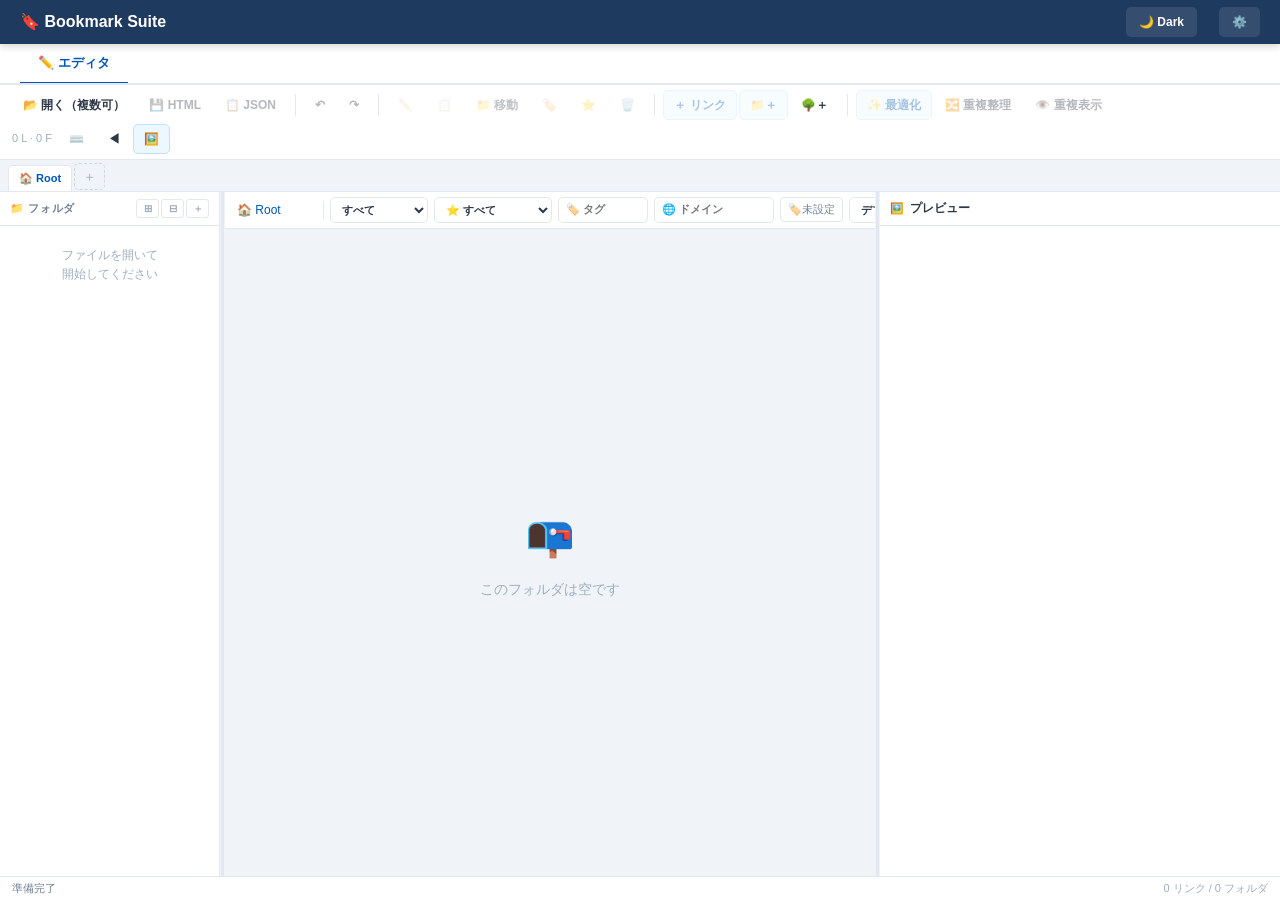
==== commit 0be2681b: "なんかもうだめかも...リファクタリング困るなあ" ====
--- a/index.html
+++ b/index.html
@@ -59,99 +59,26 @@
     <!-- =========================================================
          MAIN TAB BAR
     ========================================================== -->
-    <nav id="tab-bar" aria-label="メイン機能">
-        <button type="button" class="tab-btn active" data-tab="merger" aria-controls="tab-merger">
-            📚 マージ・最適化
-        </button>
-
-        <button type="button" class="tab-btn" data-tab="editor" aria-controls="tab-editor">
+    <nav id="tab-bar" aria-label="メイン機能" hidden>
+        <button type="button" class="tab-btn active" data-tab="editor" aria-controls="tab-editor">
             ✏️ エディタ
         </button>
     </nav>
 
-    <!-- =========================================================
-         MERGER
-    ========================================================== -->
-    <main id="tab-merger" class="tab-content active">
-        <div id="merger-view">
-            <p class="desc">
-                複数のブックマークHTMLを統合・最適化します。<br>
-                重複URL削除、ドメイン別フォルダ整理、ファイル間の差分抽出が可能です。
-            </p>
-
-            <section class="card" aria-labelledby="merger-file-title">
-                <h2 id="merger-file-title">📂 ファイルを選択</h2>
-
-                <div class="drop-zone" id="m-drop" role="button" tabindex="0" aria-label="ブックマークHTMLファイルを選択">
-                    <span class="dz-icon" aria-hidden="true">📁</span>
-
-                    <span>
-                        ここにHTMLをドラッグ&amp;ドロップ、またはクリックして選択
-                    </span>
-
-                    <br>
-
-                    <small>
-                        2ファイル以上で差分抽出も可能
-                    </small>
-                </div>
-
-                <input type="file" id="m-file-input" multiple accept=".html,.htm,text/html">
-
-                <div class="file-chips" id="m-chips" aria-live="polite"></div>
-            </section>
-
-            <section class="card" id="m-result" style="display:none" aria-labelledby="merger-result-title">
-                <h2 id="merger-result-title">📊 解析結果</h2>
-
-                <div class="stats-grid">
-                    <div class="stat-box">
-                        <span class="num" id="m-s-total">0</span>
-                        <span class="lbl">総リンク数（重複込み）</span>
-                    </div>
-
-                    <div class="stat-box">
-                        <span class="num" id="m-s-merged">0</span>
-                        <span class="lbl">統合後（ユニーク）</span>
-                    </div>
-
-                    <div class="stat-box">
-                        <span class="num" id="m-s-diff">0</span>
-                        <span class="lbl">差分のみ（非重複）</span>
-                    </div>
-                </div>
-
-                <div class="btn-group">
-                    <button type="button" id="m-dl-merge" class="dl-btn btn-blue" disabled>
-                        🔗 すべて統合してDL
-                    </button>
-
-                    <button type="button" id="m-dl-diff" class="dl-btn btn-green" disabled>
-                        ✂️ 差分のみDL
-                    </button>
-
-                    <button type="button" id="m-to-editor" class="dl-btn btn-purple" disabled>
-                        ✏️ エディタで開く
-                    </button>
-                </div>
-
-                <div class="log-box show" id="m-log" role="log" aria-live="polite"></div>
-            </section>
-        </div>
-    </main>
+
 
     <!-- =========================================================
          EDITOR
     ========================================================== -->
-    <main id="tab-editor" class="tab-content">
+    <main id="tab-editor" class="tab-content active">
         <div id="editor-view">
             <!-- =================================================
                  MAIN TOOLBAR
             ================================================== -->
             <div id="ed-main-toolbar" role="toolbar" aria-label="エディタ操作">
                 <div class="tb-group">
-                    <button type="button" class="tb-btn" id="tb-import">
-                        📂 開く
+                    <button type="button" class="tb-btn" id="tb-import" title="複数ファイル同時選択で自動マージ・重複削除">
+                        📂 開く（複数可）
                     </button>
 
                     <button type="button" class="tb-btn" id="tb-export" disabled>
@@ -162,7 +89,7 @@
                         📋 JSON
                     </button>
 
-                    <input type="file" id="ed-file-input" accept=".html,.htm,.json,text/html,application/json">
+                    <input type="file" id="ed-file-input" multiple accept=".html,.htm,.json,text/html,application/json">
                 </div>
 
                 <div class="tb-sep" aria-hidden="true"></div>
@@ -226,6 +153,10 @@
                 <div class="tb-sep" aria-hidden="true"></div>
 
                 <div class="tb-group">
+                    <button type="button" class="tb-btn tb-primary" id="tb-optimize" title="マージ最適化: URL浄化＋重複整理＋ドメイン別フォルダ整理を一括実行" disabled>
+                        ✨ 最適化
+                    </button>
+
                     <button type="button" class="tb-btn" id="tb-dedup" title="重複URLを整理" disabled>
                         🔀 重複整理
                     </button>
--- a/style.css
+++ b/style.css
@@ -1,3 +1,23 @@
+@media (prefers-reduced-motion: reduce) {
+  *{ animation-duration:0.01ms !important; animation-iteration-count:1 !important; transition-duration:0ms !important; scroll-behavior:auto !important; }
+}
+
+/* ================================================================
+   BS banner (replaces Ctrl+Shift+O)
+================================================================ */
+
+.bs-banner{
+  margin:12px 16px 0;
+  padding:10px 14px;
+  border-radius:10px;
+  background: linear-gradient(135deg, #16324f, #0d6efd);
+  color:#fff;
+  font-size:12px;
+  line-height:1.5;
+}
+.bs-banner code{background:rgba(255,255,255,.22);padding:1px 6px;border-radius:999px;font-family:monospace}
+.bs-banner-sub{display:block;opacity:.92;margin-top:4px;font-size:11px}
+
 /* ================================================================
    RESET / BASE
 ================================================================ */
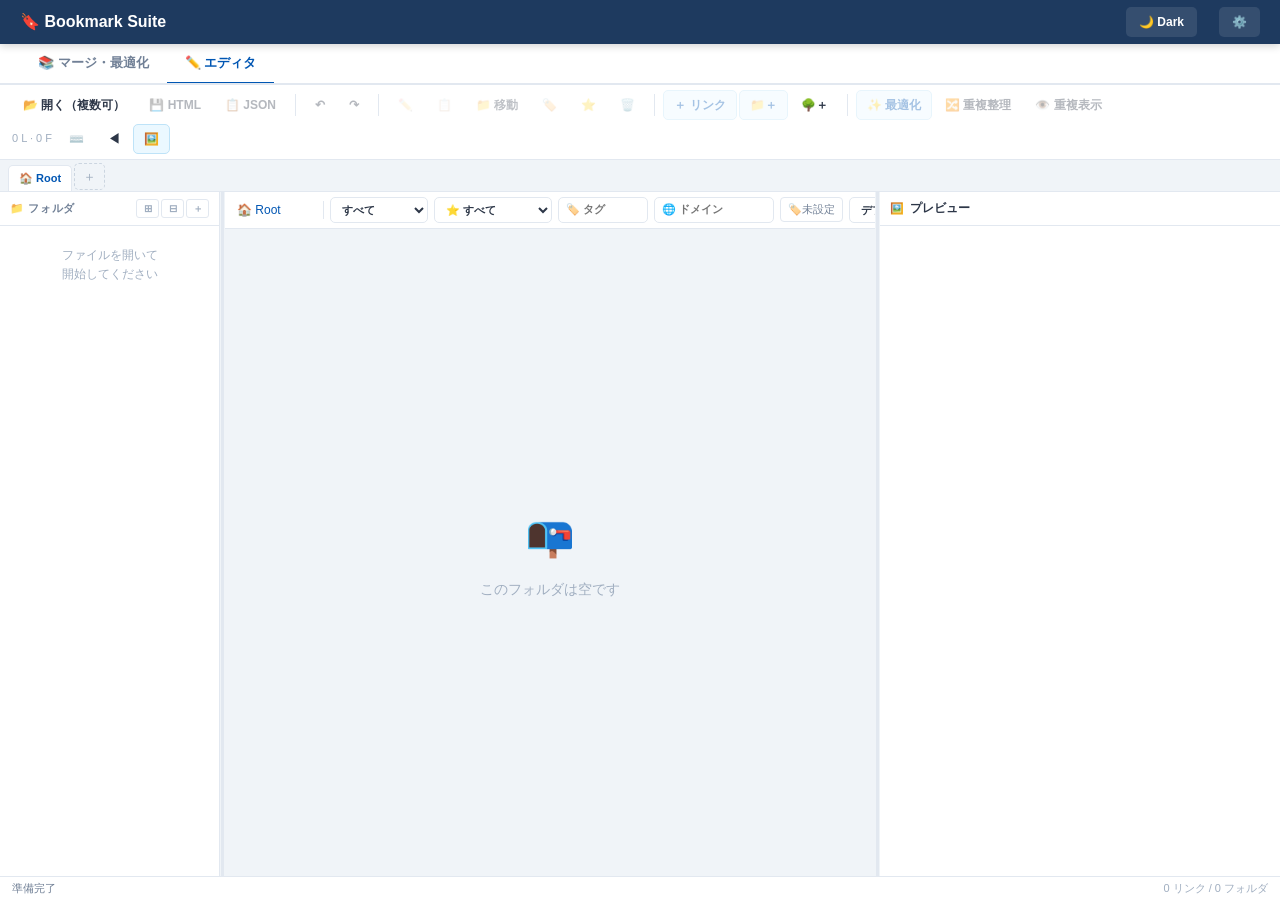
==== commit 48924eb4: "test" ====
--- a/index.html
+++ b/index.html
@@ -59,13 +59,86 @@
     <!-- =========================================================
          MAIN TAB BAR
     ========================================================== -->
-    <nav id="tab-bar" aria-label="メイン機能" hidden>
+    <nav id="tab-bar" aria-label="メイン機能">
+        <button type="button" class="tab-btn" data-tab="merger" aria-controls="tab-merger">
+            📚 マージ・最適化
+        </button>
+
         <button type="button" class="tab-btn active" data-tab="editor" aria-controls="tab-editor">
             ✏️ エディタ
         </button>
     </nav>
 
-
+    <!-- =========================================================
+         MERGER
+    ========================================================== -->
+    <main id="tab-merger" class="tab-content">
+        <div id="merger-view">
+            <p class="desc">
+                複数のブックマークHTMLを統合・最適化します。<br>
+                重複URL削除、ドメイン別フォルダ整理、ファイル間差分抽出が可能です。
+            </p>
+
+            <section class="card" aria-labelledby="merger-file-title">
+                <h2 id="merger-file-title">📂 ファイルを選択</h2>
+
+                <div class="drop-zone" id="m-drop" role="button" tabindex="0" aria-label="ブックマークHTMLファイルを選択">
+                    <span class="dz-icon" aria-hidden="true">📁</span>
+
+                    <span>
+                        ここにHTMLをドラッグ＆ドロップ、またはクリックして選択
+                    </span>
+
+                    <br>
+
+                    <small>
+                        2ファイル以上で差分抽出も可能
+                    </small>
+                </div>
+
+                <input type="file" id="m-file-input" multiple accept=".html,.htm,text/html">
+
+                <div class="file-chips" id="m-chips" aria-live="polite"></div>
+            </section>
+
+            <section class="card" id="m-result" style="display:none" aria-labelledby="merger-result-title">
+                <h2 id="merger-result-title">📊 解析結果</h2>
+
+                <div class="stats-grid">
+                    <div class="stat-box">
+                        <span class="num" id="m-s-total">0</span>
+                        <span class="lbl">総リンク数</span>
+                    </div>
+
+                    <div class="stat-box">
+                        <span class="num" id="m-s-merged">0</span>
+                        <span class="lbl">統合後（ユニーク）</span>
+                    </div>
+
+                    <div class="stat-box">
+                        <span class="num" id="m-s-diff">0</span>
+                        <span class="lbl">差分のみ（非重複）</span>
+                    </div>
+                </div>
+
+                <div class="btn-group">
+                    <button type="button" id="m-dl-merge" class="dl-btn btn-blue" disabled>
+                        🔗 すべて統合してDL
+                    </button>
+
+                    <button type="button" id="m-dl-diff" class="dl-btn btn-green" disabled>
+                        ✂️ 差分のみDL
+                    </button>
+
+                    <button type="button" id="m-to-editor" class="dl-btn btn-purple" disabled>
+                        ✏️ エディタで開く
+                    </button>
+                </div>
+
+                <div class="log-box show" id="m-log" role="log" aria-live="polite"></div>
+            </section>
+        </div>
+    </main>
 
     <!-- =========================================================
          EDITOR
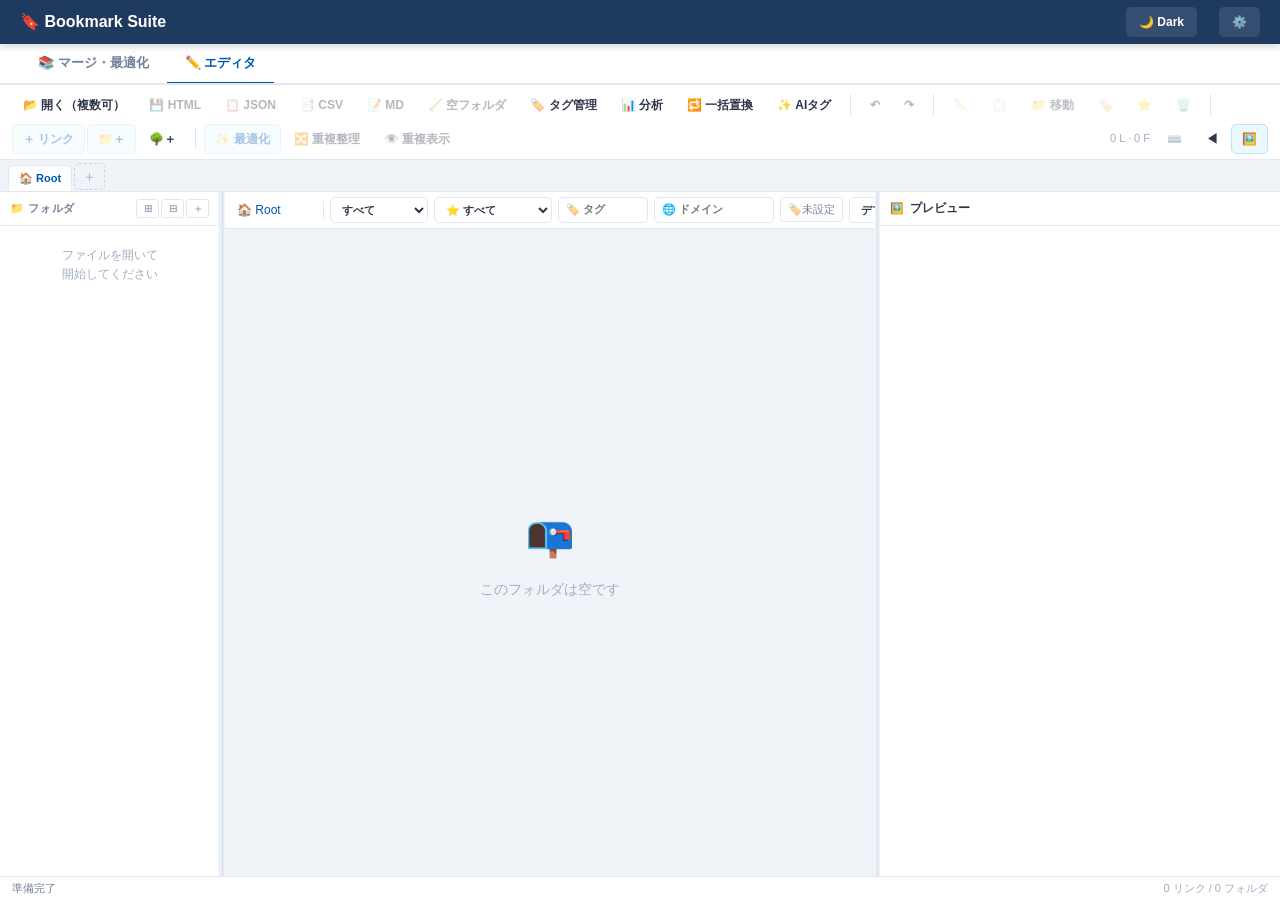
==== commit 708a7d2a: "Add bookmark tagging and editor enhancements Co-authored-by: arena-agent <297053741+arena-agent@user" ====
--- a/index.html
+++ b/index.html
@@ -161,6 +161,23 @@
                     <button type="button" class="tb-btn" id="tb-export-json" disabled>
                         📋 JSON
                     </button>
+
+                    <button type="button" class="tb-btn" id="tb-export-csv" disabled title="CSV形式で書き出し">
+                        📑 CSV
+                    </button>
+
+                    <button type="button" class="tb-btn" id="tb-export-md" disabled title="Markdown形式で書き出し">
+                        📝 MD
+                    </button>
+
+                    <button type="button" class="tb-btn" id="tb-clean-empty" disabled title="空フォルダを一括削除">
+                        🧹 空フォルダ
+                    </button>
+
+                    <button type="button" class="tb-btn" id="tb-tag-manager" title="タグを一括管理">🏷️ タグ管理</button>
+                    <button type="button" class="tb-btn" id="tb-stats-dashboard" title="ブックマークの分析">📊 分析</button>
+                    <button type="button" class="tb-btn" id="tb-replace" title="選択項目のタイトル・URLを一括置換">🔁 一括置換</button>
+                    <button type="button" class="tb-btn" id="tb-ai-tag" title="選択ブックマークに軽量自動タグを付与">✨ AIタグ</button>
 
                     <input type="file" id="ed-file-input" multiple accept=".html,.htm,.json,text/html,application/json">
                 </div>
